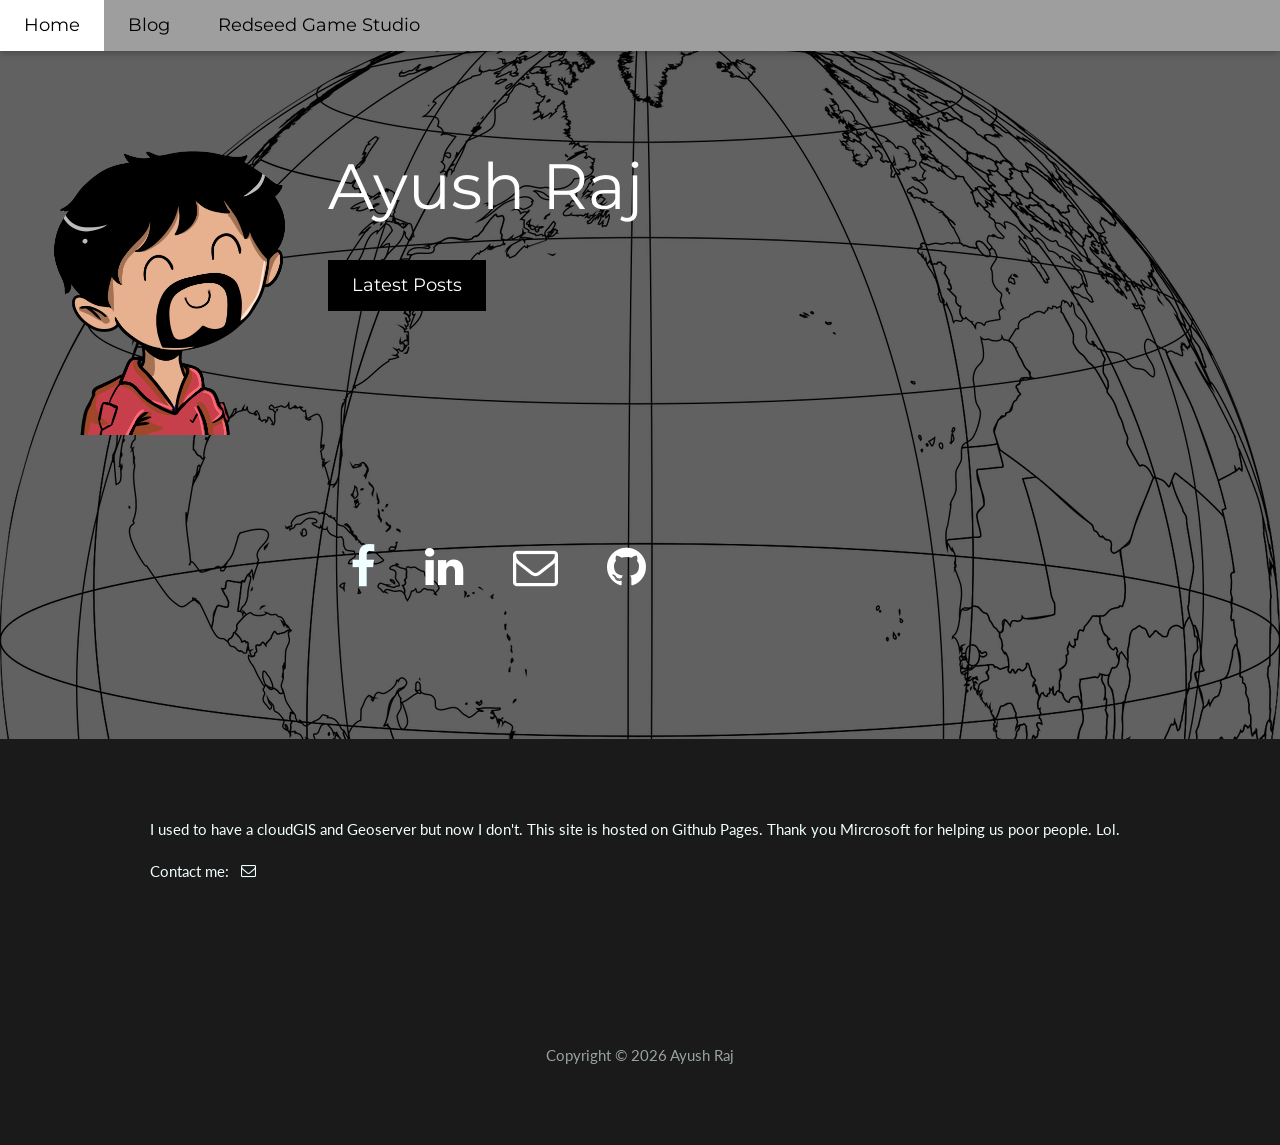
==== index.html @ 02ea7dea "Change text and links" ====
<!DOCTYPE html>
<html lang="en">
<head>
<title>Ayush Raj</title>
<meta charset="UTF-8">
<meta name="viewport" content="width=device-width, initial-scale=1">
<link rel="stylesheet" href="https://www.w3schools.com/w3css/4/w3.css">
<link rel="stylesheet" href="fontawesome.min.css">
<link rel="stylesheet" href="https://fonts.googleapis.com/css?family=Lato">
<link rel="stylesheet" href="https://fonts.googleapis.com/css?family=Montserrat">
<link rel="stylesheet" href="https://cdnjs.cloudflare.com/ajax/libs/font-awesome/4.7.0/css/font-awesome.min.css">
<style>
body,h1,h2,h3,h4,h5,h6 {font-family: "Lato", sans-serif}
.w3-bar,h1,button {font-family: "Montserrat", sans-serif}
.fa-anchor,.fa-coffee {font-size:200px}
</style>
</head>
<body style="background-color: #191A19;">

<script>
  window.onload = function() {
    document.getElementById("year").innerHTML = new Date().getFullYear();
    var slideIndex = 0;
    carousel();
    function carousel() {
      var i;
      var x = document.getElementsByClassName("mySlides");
      for (i = 0; i < x.length; i++) {
        x[i].style.display = "none";
      }
      slideIndex++;
      if (slideIndex > x.length) {slideIndex = 1}
      x[slideIndex-1].style.display = "block";
      setTimeout(carousel, 2000); // Change image every 2 seconds
  }
  }
</script>

<!-- Navbar -->
<div class="w3-top">
  <div class="w3-bar w3-grey w3-card w3-left-align w3-large">
    <a class="w3-bar-item w3-button w3-hide-medium w3-hide-large w3-right w3-padding-large w3-hover-white w3-large w3-dark-grey" href="javascript:void(0);" onclick="myFunction()" title="Toggle Navigation Menu"><i class="fa fa-bars"></i></a>
    <a href="https://ayushraj.cc" class="w3-bar-item w3-button w3-padding-large w3-white">Home</a>
    <a href="blog" class="w3-bar-item w3-button w3-hide-small w3-padding-large w3-hover-white">Blog</a>
    <a href="https://redseed.cc" class="w3-bar-item w3-button w3-hide-small w3-padding-large w3-hover-white">Redseed Game Studio</a>
  </div>

  <!-- Navbar on small screens -->
  <div id="navDemo" class="w3-bar-block w3-dark-grey w3-hide w3-hide-large w3-hide-medium w3-large">
    <a href="blog" class="w3-bar-item w3-button w3-padding-large">Blog</a>
    <a href="https://redseed.cc" class="w3-bar-item w3-button w3-padding-large">Redseed Game Studio</a>
  </div>
</div>

<!-- Header -->
<header class="w3-container w3-dark-grey" style="padding:128px 16px; background-image:url('images/globe.png');background-repeat: no-repeat; background-position: right top;">
    <div class="w3-row">
        <div class="w3-col m4 l3">
            <img src="images/without_tie.png" class="w3-image"/>
        </div>
        <div class="w3-col m8 l9">
            <h1 class="w3-jumbo">Ayush Raj</h1>
            <a href='blog'><button class="w3-button w3-black w3-padding-large w3-large w3-margin-top">Latest Posts</button></a>
            <div class="w3-row" style="margin-top:14em;">
                <a href='https://www.facebook.com/ayushraj1024'><i class="fa fa-facebook" aria-hidden="true" style="color:azure; font-size: 3em; padding:0.5em;"></i></a>
                <!-- <a href='https://youtube.com/c/ayushraj1024'><i class="fa fa-youtube-play" aria-hidden="true" style="color:azure; font-size: 3em; padding:0.5em;"></i></a>
                <a href='https://www.instagram.com/ayushraj1024/'><i class="fa fa-instagram" aria-hidden="true" style="font-size: 3em; padding:0.5em;"></i></a>
                <a href='https://twitter.com/ayushraj1024'><i class="fa fa-twitter" aria-hidden="true" style="font-size: 3em; padding:0.5em;"></i></a> -->
                <a href='https://www.linkedin.com/in/ayushraj1024/'><i class="fa fa-linkedin" aria-hidden="true" style="font-size: 3em; padding:0.5em;"></i></a>
                <a href='mailto://ayushraj1024@gmail.com'><i class="fa fa-envelope-o" aria-hidden="true" style="font-size: 3em; padding:0.5em;"></i></a>
                <a href='https://github.com/ayushraj1024'><i class="fa fa-github" aria-hidden="true" style="font-size: 3em; padding:0.5em;"></i></a>
                <!-- <a href='https://www.deviantart.com/ayushraj1024'><i class="fa fa-deviantart" aria-hidden="true" style="font-size: 3em; padding:0.5em;"></i></a> -->
            </div>
        </div>
    </div>
</header>

<!-- First Grid -->
<div class="w3-row-padding w3-padding-64 w3-container">
  <div class="w3-content">
      <p style="color:azure;">I used to have a cloudGIS and Geoserver but now I don't. This site is hosted on Github Pages. Thank you Mircrosoft for helping us poor people. Lol.</p>
      <p style="color:azure;">Contact me: <a href='mailto://ayushraj1024@gmail.com'><i class="fa fa-envelope-o" aria-hidden="true" style="font-size: 1em; padding:0.5em;"></i></a> </p>
  </div>
</div>

<!-- Second Grid -->
<!--<div class="w3-row-padding w3-light-grey w3-padding-64 w3-container">
  <div class="w3-content">
    <div class="w3-third w3-center">
      <i class="fa fa-coffee w3-padding-64 w3-text-red w3-margin-right"></i>
    </div>

    <div class="w3-twothird">
      <h1>Lorem Ipsum</h1>
      <h5 class="w3-padding-32">Lorem ipsum dolor sit amet, consectetur adipiscing elit, sed do eiusmod tempor incididunt ut labore et dolore magna aliqua. Ut enim ad minim veniam, quis nostrud exercitation ullamco laboris nisi ut aliquip ex ea commodo consequat.</h5>

      <p class="w3-text-grey">Lorem ipsum dolor sit amet, consectetur adipiscing elit, sed do eiusmod tempor incididunt ut labore et dolore magna aliqua. Ut enim ad minim veniam, quis nostrud exercitation ullamco laboris nisi ut aliquip ex ea commodo consequat. Excepteur sint
        occaecat cupidatat non proident, sunt in culpa qui officia deserunt mollit anim id est laborum consectetur adipiscing elit, sed do eiusmod tempor incididunt ut labore et dolore magna aliqua. Ut enim ad minim veniam, quis nostrud exercitation ullamco
        laboris nisi ut aliquip ex ea commodo consequat.</p>
    </div>
  </div>
</div>

<div class="w3-container w3-black w3-center w3-opacity w3-padding-64">
    <h1 class="w3-margin w3-xlarge">Quote of the day: live life</h1>
</div>-->

<!-- Footer -->
<footer class="w3-container w3-padding-64 w3-center w3-opacity">  
  <!--<div class="w3-xlarge w3-padding-32">
    <i class="fa fa-facebook-official w3-hover-opacity"></i>
    <i class="fa fa-instagram w3-hover-opacity"></i>
    <i class="fa fa-snapchat w3-hover-opacity"></i>
    <i class="fa fa-pinterest-p w3-hover-opacity"></i>
    <i class="fa fa-twitter w3-hover-opacity"></i>
    <i class="fa fa-linkedin w3-hover-opacity"></i>
 </div>-->
 <p style="color:azure">Copyright © <span id="year"></span> Ayush Raj</p>
</footer>

<script>
// Used to toggle the menu on small screens when clicking on the menu button
function myFunction() {
  var x = document.getElementById("navDemo");
  if (x.className.indexOf("w3-show") == -1) {
    x.className += " w3-show";
  } else { 
    x.className = x.className.replace(" w3-show", "");
  }
}
</script>

</body>
</html>
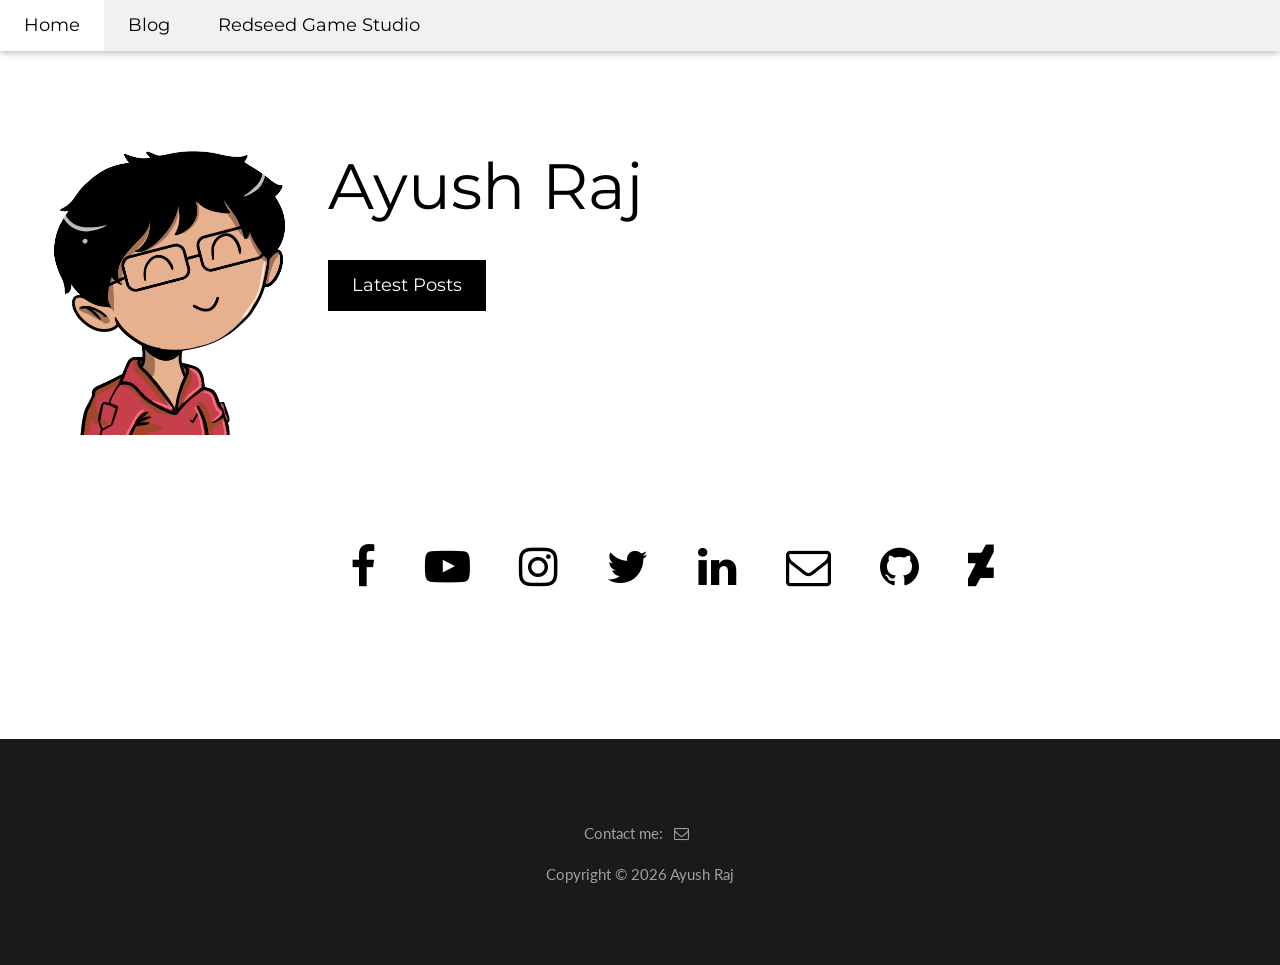
==== commit a14a9617: "Change page colors" ====
--- a/index.html
+++ b/index.html
@@ -38,50 +38,50 @@
 
 <!-- Navbar -->
 <div class="w3-top">
-  <div class="w3-bar w3-grey w3-card w3-left-align w3-large">
-    <a class="w3-bar-item w3-button w3-hide-medium w3-hide-large w3-right w3-padding-large w3-hover-white w3-large w3-dark-grey" href="javascript:void(0);" onclick="myFunction()" title="Toggle Navigation Menu"><i class="fa fa-bars"></i></a>
+  <div class="w3-bar w3-light-grey w3-card w3-left-align w3-large">
+    <a class="w3-bar-item w3-button w3-hide-medium w3-hide-large w3-right w3-padding-large w3-hover-white w3-large w3-light-grey" href="javascript:void(0);" onclick="myFunction()" title="Toggle Navigation Menu"><i class="fa fa-bars"></i></a>
     <a href="https://ayushraj.cc" class="w3-bar-item w3-button w3-padding-large w3-white">Home</a>
-    <a href="blog" class="w3-bar-item w3-button w3-hide-small w3-padding-large w3-hover-white">Blog</a>
+    <a href="https://medium.com/@ayushraj1024" class="w3-bar-item w3-button w3-hide-small w3-padding-large w3-hover-white">Blog</a>
     <a href="https://redseed.cc" class="w3-bar-item w3-button w3-hide-small w3-padding-large w3-hover-white">Redseed Game Studio</a>
   </div>
 
   <!-- Navbar on small screens -->
-  <div id="navDemo" class="w3-bar-block w3-dark-grey w3-hide w3-hide-large w3-hide-medium w3-large">
-    <a href="blog" class="w3-bar-item w3-button w3-padding-large">Blog</a>
+  <div id="navDemo" class="w3-bar-block w3-light-grey w3-hide w3-hide-large w3-hide-medium w3-large">
+    <a href="https://medium.com/@ayushraj1024" class="w3-bar-item w3-button w3-padding-large">Blog</a>
     <a href="https://redseed.cc" class="w3-bar-item w3-button w3-padding-large">Redseed Game Studio</a>
   </div>
 </div>
 
 <!-- Header -->
-<header class="w3-container w3-dark-grey" style="padding:128px 16px; background-image:url('images/globe.png');background-repeat: no-repeat; background-position: right top;">
+<header class="w3-container w3-white" style="padding:128px 16px;">
     <div class="w3-row">
         <div class="w3-col m4 l3">
             <img src="images/without_tie.png" class="w3-image"/>
         </div>
         <div class="w3-col m8 l9">
             <h1 class="w3-jumbo">Ayush Raj</h1>
-            <a href='blog'><button class="w3-button w3-black w3-padding-large w3-large w3-margin-top">Latest Posts</button></a>
+            <a href='https://medium.com/@ayushraj1024'><button class="w3-button w3-black w3-padding-large w3-large w3-margin-top">Latest Posts</button></a>
             <div class="w3-row" style="margin-top:14em;">
-                <a href='https://www.facebook.com/ayushraj1024'><i class="fa fa-facebook" aria-hidden="true" style="color:azure; font-size: 3em; padding:0.5em;"></i></a>
-                <!-- <a href='https://youtube.com/c/ayushraj1024'><i class="fa fa-youtube-play" aria-hidden="true" style="color:azure; font-size: 3em; padding:0.5em;"></i></a>
+                <a href='https://www.facebook.com/ayushraj1024'><i class="fa fa-facebook" aria-hidden="true" style="font-size: 3em; padding:0.5em;"></i></a>
+                <a href='https://youtube.com/c/ayushraj1024'><i class="fa fa-youtube-play" aria-hidden="true" style="font-size: 3em; padding:0.5em;"></i></a>
                 <a href='https://www.instagram.com/ayushraj1024/'><i class="fa fa-instagram" aria-hidden="true" style="font-size: 3em; padding:0.5em;"></i></a>
-                <a href='https://twitter.com/ayushraj1024'><i class="fa fa-twitter" aria-hidden="true" style="font-size: 3em; padding:0.5em;"></i></a> -->
+                <a href='https://twitter.com/ayushraj1024'><i class="fa fa-twitter" aria-hidden="true" style="font-size: 3em; padding:0.5em;"></i></a>
                 <a href='https://www.linkedin.com/in/ayushraj1024/'><i class="fa fa-linkedin" aria-hidden="true" style="font-size: 3em; padding:0.5em;"></i></a>
                 <a href='mailto://ayushraj1024@gmail.com'><i class="fa fa-envelope-o" aria-hidden="true" style="font-size: 3em; padding:0.5em;"></i></a>
                 <a href='https://github.com/ayushraj1024'><i class="fa fa-github" aria-hidden="true" style="font-size: 3em; padding:0.5em;"></i></a>
-                <!-- <a href='https://www.deviantart.com/ayushraj1024'><i class="fa fa-deviantart" aria-hidden="true" style="font-size: 3em; padding:0.5em;"></i></a> -->
+                <a href='https://www.deviantart.com/ayushraj1024'><i class="fa fa-deviantart" aria-hidden="true" style="font-size: 3em; padding:0.5em;"></i></a>
             </div>
         </div>
     </div>
 </header>
 
 <!-- First Grid -->
-<div class="w3-row-padding w3-padding-64 w3-container">
+<!-- <div class="w3-row-padding w3-padding-64 w3-container">
   <div class="w3-content">
       <p style="color:azure;">I used to have a cloudGIS and Geoserver but now I don't. This site is hosted on Github Pages. Thank you Mircrosoft for helping us poor people. Lol.</p>
       <p style="color:azure;">Contact me: <a href='mailto://ayushraj1024@gmail.com'><i class="fa fa-envelope-o" aria-hidden="true" style="font-size: 1em; padding:0.5em;"></i></a> </p>
   </div>
-</div>
+</div> -->
 
 <!-- Second Grid -->
 <!--<div class="w3-row-padding w3-light-grey w3-padding-64 w3-container">
@@ -115,6 +115,7 @@
     <i class="fa fa-twitter w3-hover-opacity"></i>
     <i class="fa fa-linkedin w3-hover-opacity"></i>
  </div>-->
+ <p style="color:azure;">Contact me: <a href='mailto://ayushraj1024@gmail.com'><i class="fa fa-envelope-o" aria-hidden="true" style="font-size: 1em; padding:0.5em;"></i></a> </p>
  <p style="color:azure">Copyright © <span id="year"></span> Ayush Raj</p>
 </footer>
 
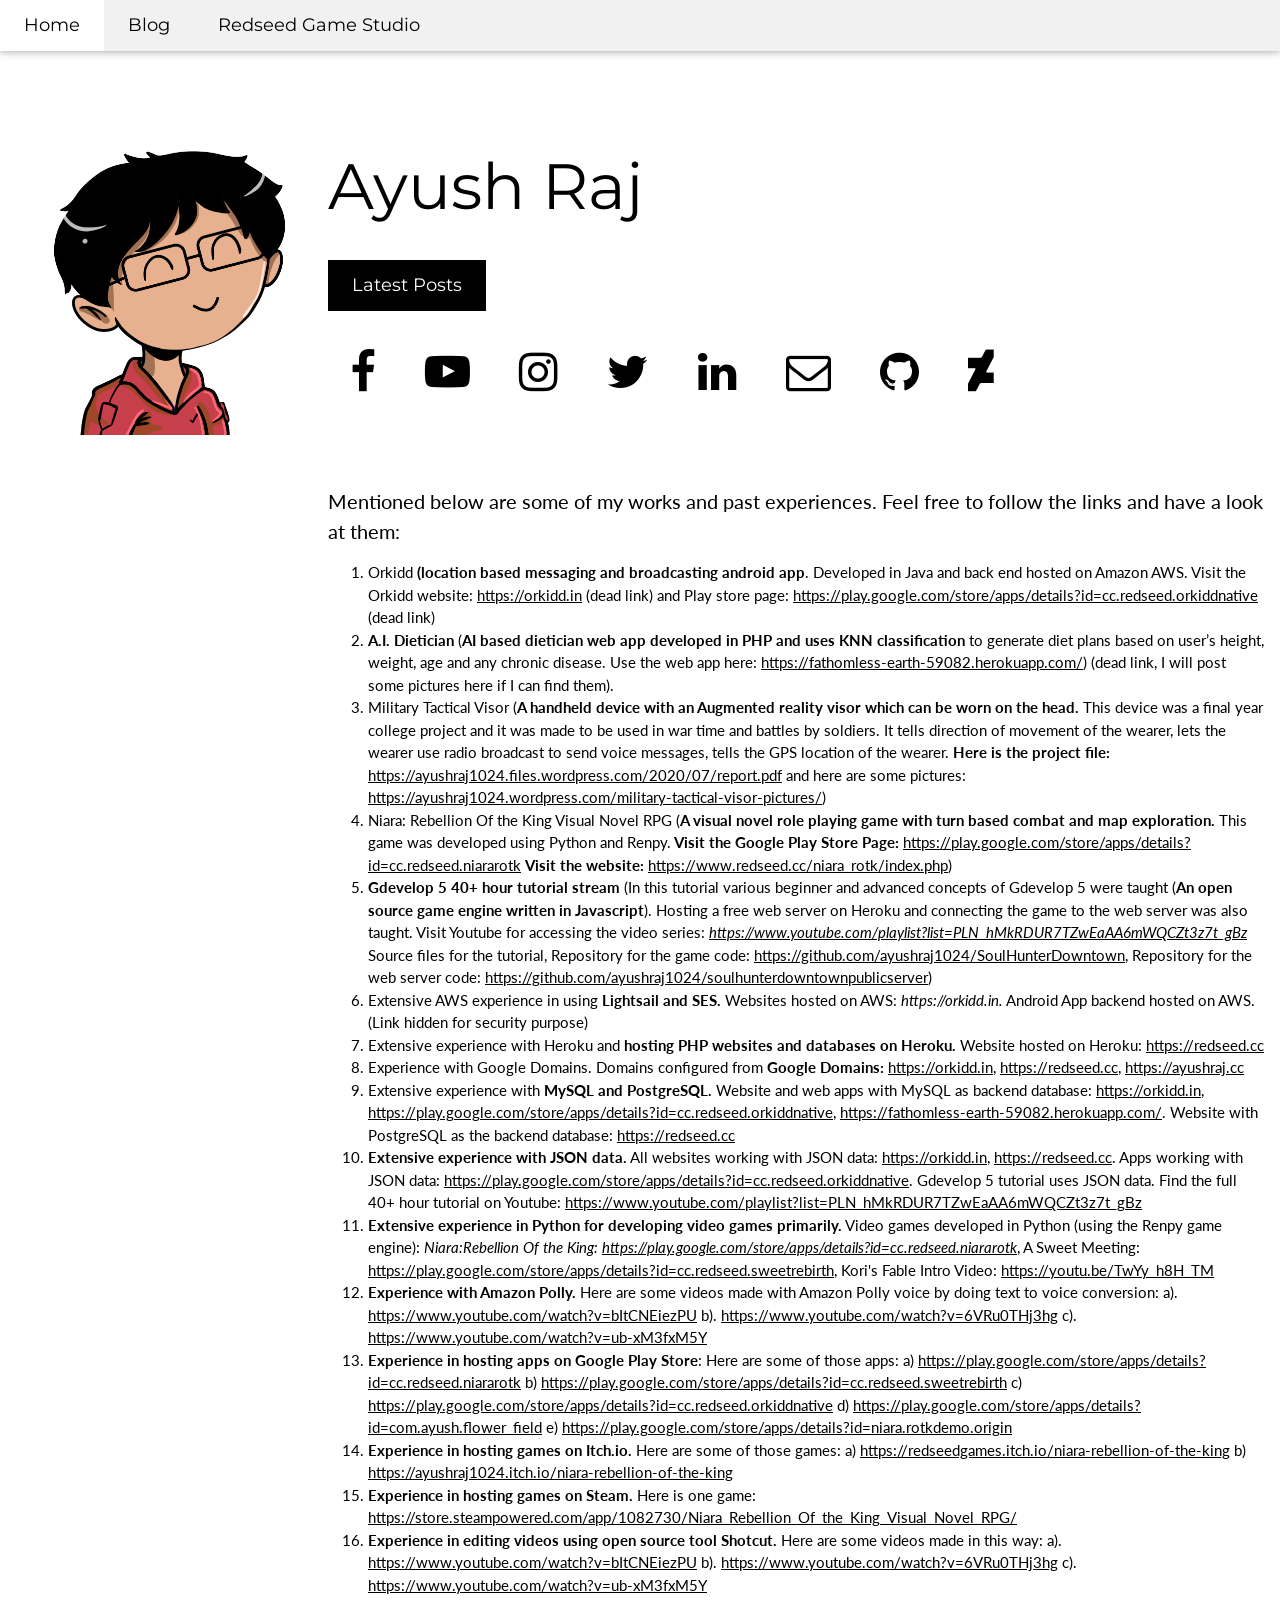
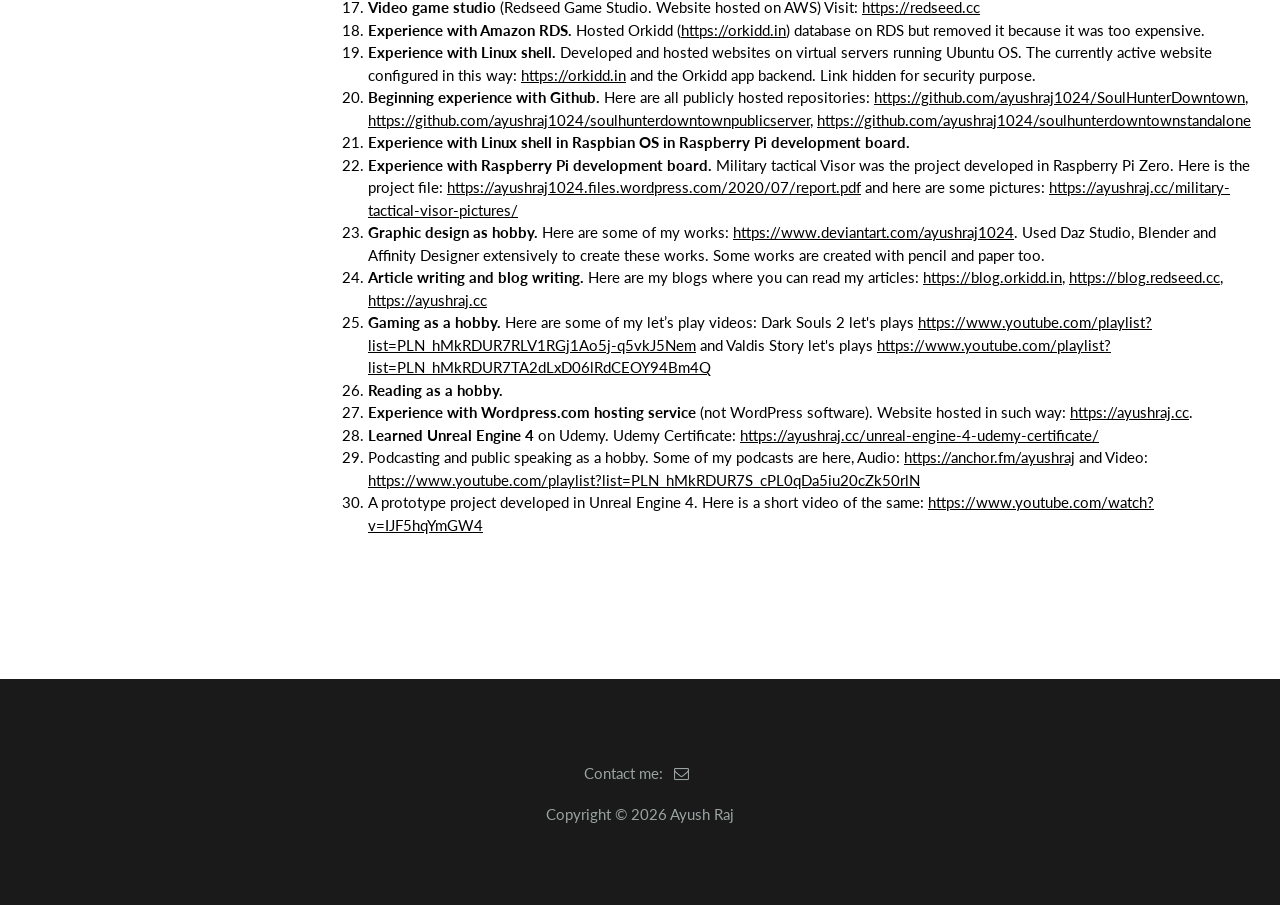
==== commit 45dcbd37: "Add portfolio" ====
--- a/index.html
+++ b/index.html
@@ -41,13 +41,13 @@
   <div class="w3-bar w3-light-grey w3-card w3-left-align w3-large">
     <a class="w3-bar-item w3-button w3-hide-medium w3-hide-large w3-right w3-padding-large w3-hover-white w3-large w3-light-grey" href="javascript:void(0);" onclick="myFunction()" title="Toggle Navigation Menu"><i class="fa fa-bars"></i></a>
     <a href="https://ayushraj.cc" class="w3-bar-item w3-button w3-padding-large w3-white">Home</a>
-    <a href="https://medium.com/@ayushraj1024" class="w3-bar-item w3-button w3-hide-small w3-padding-large w3-hover-white">Blog</a>
+    <a href="https://ayushraj1024.wordpress.com" class="w3-bar-item w3-button w3-hide-small w3-padding-large w3-hover-white">Blog</a>
     <a href="https://redseed.cc" class="w3-bar-item w3-button w3-hide-small w3-padding-large w3-hover-white">Redseed Game Studio</a>
   </div>
 
   <!-- Navbar on small screens -->
   <div id="navDemo" class="w3-bar-block w3-light-grey w3-hide w3-hide-large w3-hide-medium w3-large">
-    <a href="https://medium.com/@ayushraj1024" class="w3-bar-item w3-button w3-padding-large">Blog</a>
+    <a href="https://ayushraj1024.wordpress.com" class="w3-bar-item w3-button w3-padding-large">Blog</a>
     <a href="https://redseed.cc" class="w3-bar-item w3-button w3-padding-large">Redseed Game Studio</a>
   </div>
 </div>
@@ -60,8 +60,8 @@
         </div>
         <div class="w3-col m8 l9">
             <h1 class="w3-jumbo">Ayush Raj</h1>
-            <a href='https://medium.com/@ayushraj1024'><button class="w3-button w3-black w3-padding-large w3-large w3-margin-top">Latest Posts</button></a>
-            <div class="w3-row" style="margin-top:14em;">
+            <a href='https://ayushraj1024.wordpress.com'><button class="w3-button w3-black w3-padding-large w3-large w3-margin-top">Latest Posts</button></a>
+            <div class="w3-row" style="margin-top:1em;">
                 <a href='https://www.facebook.com/ayushraj1024'><i class="fa fa-facebook" aria-hidden="true" style="font-size: 3em; padding:0.5em;"></i></a>
                 <a href='https://youtube.com/c/ayushraj1024'><i class="fa fa-youtube-play" aria-hidden="true" style="font-size: 3em; padding:0.5em;"></i></a>
                 <a href='https://www.instagram.com/ayushraj1024/'><i class="fa fa-instagram" aria-hidden="true" style="font-size: 3em; padding:0.5em;"></i></a>
@@ -72,6 +72,43 @@
                 <a href='https://www.deviantart.com/ayushraj1024'><i class="fa fa-deviantart" aria-hidden="true" style="font-size: 3em; padding:0.5em;"></i></a>
             </div>
         </div>
+        <div class="w3-col m8 l9" style="margin-top:4em;">
+          <h4>Mentioned below are some of my works and past experiences. Feel free to follow the links and have a look at them:</h4>
+          <div style="margin-top:1em;">
+              <ol>
+                <li>Orkidd <strong>(location based messaging and broadcasting android app</strong>. Developed in Java and back end hosted on Amazon AWS. Visit the Orkidd website: <a href="https://orkidd.in">https://orkidd.in</a> (dead link) and Play store page: <a href="https://play.google.com/store/apps/details?id=cc.redseed.orkiddnative">https://play.google.com/store/apps/details?id=cc.redseed.orkiddnative</a> (dead link)</li>
+                <li><strong>A.I. Dietician</strong> (<strong>AI based dietician web app developed in PHP and uses KNN classification</strong> to generate diet plans based on user’s height, weight, age and any chronic disease. Use the web app here: <a href="https://fathomless-earth-59082.herokuapp.com/">https://fathomless-earth-59082.herokuapp.com/</a>) (dead link, I will post some pictures here if I can find them).</li>
+                <li>Military Tactical Visor (<strong>A handheld device with an Augmented reality visor which can be worn on the head.</strong> This device was a final year college project and it was made to be used in war time and battles by soldiers. It tells direction of movement of the wearer, lets the wearer use radio broadcast to send voice messages, tells the GPS location of the wearer. <strong>Here is the project file: </strong><a href="https://ayushraj1024.files.wordpress.com/2020/07/report.pdf">https://ayushraj1024.files.wordpress.com/2020/07/report.pdf</a> and here are some pictures: <a href="https://ayushraj1024.wordpress.com/military-tactical-visor-pictures/">https://ayushraj1024.wordpress.com/military-tactical-visor-pictures/</a>)</li>
+                <li>Niara: Rebellion Of the King Visual Novel RPG (<strong>A visual novel role playing game with turn based combat and map exploration.</strong> This game was developed using Python and Renpy.<strong> Visit the Google Play Store Page: </strong><a href="https://play.google.com/store/apps/details?id=cc.redseed.niararotk">https://play.google.com/store/apps/details?id=cc.redseed.niararotk</a> <strong>Visit the website: </strong><a href="https://www.redseed.cc/niara_rotk/index.php">https://www.redseed.cc/niara_rotk/index.php</a>)</li>
+                <li><strong>Gdevelop 5 40+ hour tutorial stream</strong> (In this tutorial various beginner and advanced concepts of Gdevelop 5 were taught (<strong>An open source game engine written in Javascript</strong>). Hosting a free web server on Heroku and connecting the game to the web server was also taught. Visit Youtube for accessing the video series:<em> <a href="https://www.youtube.com/playlist?list=PLN_hMkRDUR7TZwEaAA6mWQCZt3z7t_gBz">https://www.youtube.com/playlist?list=PLN_hMkRDUR7TZwEaAA6mWQCZt3z7t_gBz</a></em> Source files for the tutorial, Repository for the game code: <a href="https://github.com/ayushraj1024/SoulHunterDowntown">https://github.com/ayushraj1024/SoulHunterDowntown</a>, Repository for the web server code: <a href="https://github.com/ayushraj1024/soulhunterdowntownpublicserver">https://github.com/ayushraj1024/soulhunterdowntownpublicserver</a>)</li>
+                <li>Extensive AWS experience in using<strong> Lightsail and SES. </strong>Websites hosted on AWS: <em>https://orkidd.in.</em> Android App backend hosted on AWS. (Link hidden for security purpose)</li>
+                <li>Extensive experience with Heroku and <strong>hosting PHP websites and databases on Heroku.</strong> Website hosted on Heroku: <a href="https://redseed.cc">https://redseed.cc</a></li>
+                <li>Experience with Google Domains. Domains configured from <strong>Google Domains:</strong> <a href="https://orkidd.in">https://orkidd.in</a>, <a href="https://redseed.cc">https://redseed.cc</a>, <a href="https://ayushraj.cc">https://ayushraj.cc</a></li>
+                <li>Extensive experience with <strong>MySQL and PostgreSQL.</strong> Website and web apps with MySQL as backend database: <a href="https://orkidd.in">https://orkidd.in</a>, <a href="https://play.google.com/store/apps/details?id=cc.redseed.orkiddnative">https://play.google.com/store/apps/details?id=cc.redseed.orkiddnative</a>, <a href="https://fathomless-earth-59082.herokuapp.com/">https://fathomless-earth-59082.herokuapp.com/</a>. Website with PostgreSQL as the backend database: <a href="https://redseed.cc">https://redseed.cc</a></li>
+                <li><strong>Extensive experience with JSON data.</strong> All websites working with JSON data: <a href="https://orkidd.in">https://orkidd.in</a>, <a href="https://redseed.cc">https://redseed.cc</a>. Apps working with JSON data: <a href="https://play.google.com/store/apps/details?id=cc.redseed.orkiddnative">https://play.google.com/store/apps/details?id=cc.redseed.orkiddnative</a>. Gdevelop 5 tutorial uses JSON data. Find the full 40+ hour tutorial on Youtube: <a href="https://www.youtube.com/playlist?list=PLN_hMkRDUR7TZwEaAA6mWQCZt3z7t_gBz">https://www.youtube.com/playlist?list=PLN_hMkRDUR7TZwEaAA6mWQCZt3z7t_gBz</a></li>
+                <li><strong>Extensive experience in Python for developing video games primarily.</strong> Video games developed in Python (using the Renpy game engine): <em>Niara:Rebellion Of the King: <a href="https://play.google.com/store/apps/details?id=cc.redseed.niararotk">https://play.google.com/store/apps/details?id=cc.redseed.niararotk</a></em>, A Sweet Meeting: <a href="https://play.google.com/store/apps/details?id=cc.redseed.sweetrebirth">https://play.google.com/store/apps/details?id=cc.redseed.sweetrebirth</a>, Kori's Fable Intro Video: <a href="https://youtu.be/TwYy_h8H_TM">https://youtu.be/TwYy_h8H_TM</a></li>
+                <li><strong>Experience with Amazon Polly.</strong> Here are some videos made with Amazon Polly voice by doing text to voice conversion: a). <a href="https://www.youtube.com/watch?v=bItCNEiezPU">https://www.youtube.com/watch?v=bItCNEiezPU</a> b). <a href="https://www.youtube.com/watch?v=6VRu0THj3hg">https://www.youtube.com/watch?v=6VRu0THj3hg</a> c). <a href="https://www.youtube.com/watch?v=ub-xM3fxM5Y">https://www.youtube.com/watch?v=ub-xM3fxM5Y</a></li>
+                <li><strong>Experience in hosting apps on Google Play Store</strong>: Here are some of those apps: a) <a href="https://play.google.com/store/apps/details?id=cc.redseed.niararotk">https://play.google.com/store/apps/details?id=cc.redseed.niararotk</a> b) <a href="https://play.google.com/store/apps/details?id=cc.redseed.sweetrebirth">https://play.google.com/store/apps/details?id=cc.redseed.sweetrebirth</a> c) <a href="https://play.google.com/store/apps/details?id=cc.redseed.orkiddnative">https://play.google.com/store/apps/details?id=cc.redseed.orkiddnative</a> d) <a href="https://play.google.com/store/apps/details?id=com.ayush.flower_field">https://play.google.com/store/apps/details?id=com.ayush.flower_field</a> e) <a href="https://play.google.com/store/apps/details?id=niara.rotkdemo.origin">https://play.google.com/store/apps/details?id=niara.rotkdemo.origin</a></li>
+                <li><strong>Experience in hosting games on Itch.io.</strong> Here are some of those games: a) <a href="https://redseedgames.itch.io/niara-rebellion-of-the-king">https://redseedgames.itch.io/niara-rebellion-of-the-king</a> b) <a href="https://ayushraj1024.itch.io/niara-rebellion-of-the-king">https://ayushraj1024.itch.io/niara-rebellion-of-the-king</a></li>
+                <li><strong>Experience in hosting games on Steam.</strong> Here is one game: <a href="https://store.steampowered.com/app/1082730/Niara_Rebellion_Of_the_King_Visual_Novel_RPG/">https://store.steampowered.com/app/1082730/Niara_Rebellion_Of_the_King_Visual_Novel_RPG/</a></li>
+                <li><strong>Experience in editing videos using open source tool Shotcut. </strong>Here are some videos made in this way: a). <a href="https://www.youtube.com/watch?v=bItCNEiezPU">https://www.youtube.com/watch?v=bItCNEiezPU</a> b). <a href="https://www.youtube.com/watch?v=6VRu0THj3hg">https://www.youtube.com/watch?v=6VRu0THj3hg</a> c). <a href="https://www.youtube.com/watch?v=ub-xM3fxM5Y">https://www.youtube.com/watch?v=ub-xM3fxM5Y</a></li>
+                <li><strong>Video game studio</strong> (Redseed Game Studio. Website hosted on AWS) Visit: <a href="https://redseed.cc">https://redseed.cc</a></li>
+                <li><strong>Experience with Amazon RDS.</strong> Hosted Orkidd (<a href="https://orkidd.in">https://orkidd.in</a>) database on RDS but removed it because it was too expensive.</li>
+                <li><strong>Experience with Linux shell.</strong> Developed and hosted websites on virtual servers running Ubuntu OS. The currently active website configured in this way: <a href="https://orkidd.in">https://orkidd.in</a> and the Orkidd app backend. Link hidden for security purpose.</li>
+                <li><strong>Beginning experience with Github.</strong> Here are all publicly hosted repositories: <a href="https://github.com/ayushraj1024/SoulHunterDowntown">https://github.com/ayushraj1024/SoulHunterDowntown</a>, <a href="https://github.com/ayushraj1024/soulhunterdowntownpublicserver">https://github.com/ayushraj1024/soulhunterdowntownpublicserver</a>, <a href="https://github.com/ayushraj1024/soulhunterdowntownstandalone">https://github.com/ayushraj1024/soulhunterdowntownstandalone</a></li>
+                <li><strong>Experience with Linux shell in Raspbian OS in Raspberry Pi development board.</strong></li>
+                <li><strong>Experience with Raspberry Pi development board.</strong> Military tactical Visor was the project developed in Raspberry Pi Zero. Here is the project file: <a href="https://ayushraj1024.files.wordpress.com/2020/07/report.pdf">https://ayushraj1024.files.wordpress.com/2020/07/report.pdf</a> and here are some pictures: <a href="https://ayushraj.cc/military-tactical-visor-pictures/">https://ayushraj.cc/military-tactical-visor-pictures/</a></li>
+                <li><strong>Graphic design as hobby.</strong> Here are some of my works: <a href="https://www.deviantart.com/ayushraj1024">https://www.deviantart.com/ayushraj1024</a>. Used Daz Studio, Blender and Affinity Designer extensively to create these works. Some works are created with pencil and paper too.</li>
+                <li><strong>Article writing and blog writing.</strong> Here are my blogs where you can read my articles: <a href="https://blog.orkidd.in">https://blog.orkidd.in</a>, <a href="https://blog.redseed.cc">https://blog.redseed.cc</a>, <a href="https://ayushraj.cc">https://ayushraj.cc</a></li>
+                <li><strong>Gaming as a hobby.</strong> Here are some of my let’s play videos: Dark Souls 2 let's plays <a href="https://www.youtube.com/playlist?list=PLN_hMkRDUR7RLV1RGj1Ao5j-q5vkJ5Nem">https://www.youtube.com/playlist?list=PLN_hMkRDUR7RLV1RGj1Ao5j-q5vkJ5Nem</a> and Valdis Story let's plays <a href="https://www.youtube.com/playlist?list=PLN_hMkRDUR7TA2dLxD06lRdCEOY94Bm4Q">https://www.youtube.com/playlist?list=PLN_hMkRDUR7TA2dLxD06lRdCEOY94Bm4Q</a></li>
+                <li><strong>Reading as a hobby.</strong></li>
+                <li><strong>Experience with Wordpress.com hosting service</strong> (not WordPress software). Website hosted in such way: <a href="https://ayushraj.cc">https://ayushraj.cc</a>.</li>
+                <li><strong>Learned Unreal Engine 4</strong> on Udemy. Udemy Certificate: <a href="https://ayushraj.cc/unreal-engine-4-udemy-certificate/">https://ayushraj.cc/unreal-engine-4-udemy-certificate/</a></li>
+                <li>Podcasting and public speaking as a hobby. Some of my podcasts are here, Audio: <a href="https://anchor.fm/ayushraj">https://anchor.fm/ayushraj</a> and Video: <a href="https://www.youtube.com/playlist?list=PLN_hMkRDUR7S_cPL0qDa5iu20cZk50rlN">https://www.youtube.com/playlist?list=PLN_hMkRDUR7S_cPL0qDa5iu20cZk50rlN</a></li>
+                <li>A prototype project developed in Unreal Engine 4. Here is a short video of the same: <a href="https://www.youtube.com/watch?v=IJF5hqYmGW4">https://www.youtube.com/watch?v=IJF5hqYmGW4</a></li>
+              </ol>
+          </div>
+      </div>
     </div>
 </header>
 
@@ -107,14 +144,6 @@
 
 <!-- Footer -->
 <footer class="w3-container w3-padding-64 w3-center w3-opacity">  
-  <!--<div class="w3-xlarge w3-padding-32">
-    <i class="fa fa-facebook-official w3-hover-opacity"></i>
-    <i class="fa fa-instagram w3-hover-opacity"></i>
-    <i class="fa fa-snapchat w3-hover-opacity"></i>
-    <i class="fa fa-pinterest-p w3-hover-opacity"></i>
-    <i class="fa fa-twitter w3-hover-opacity"></i>
-    <i class="fa fa-linkedin w3-hover-opacity"></i>
- </div>-->
  <p style="color:azure;">Contact me: <a href='mailto://ayushraj1024@gmail.com'><i class="fa fa-envelope-o" aria-hidden="true" style="font-size: 1em; padding:0.5em;"></i></a> </p>
  <p style="color:azure">Copyright © <span id="year"></span> Ayush Raj</p>
 </footer>
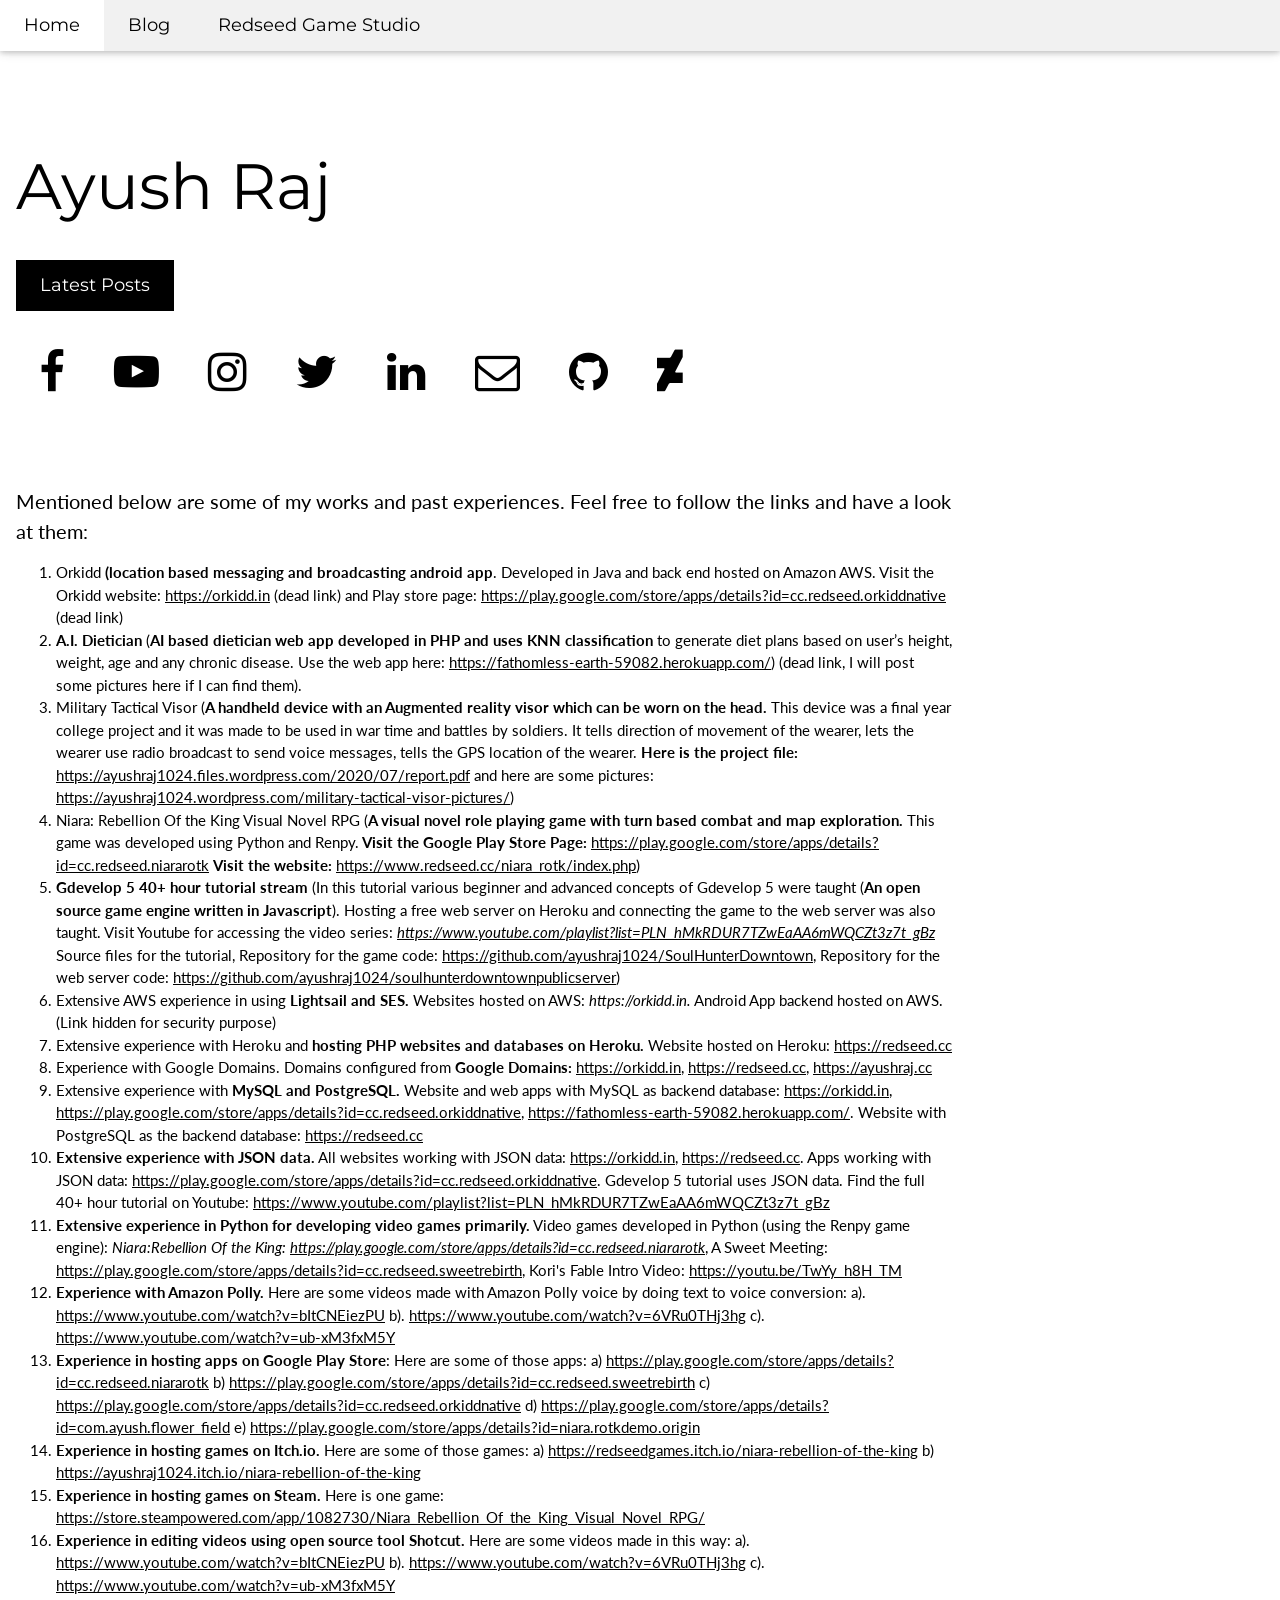
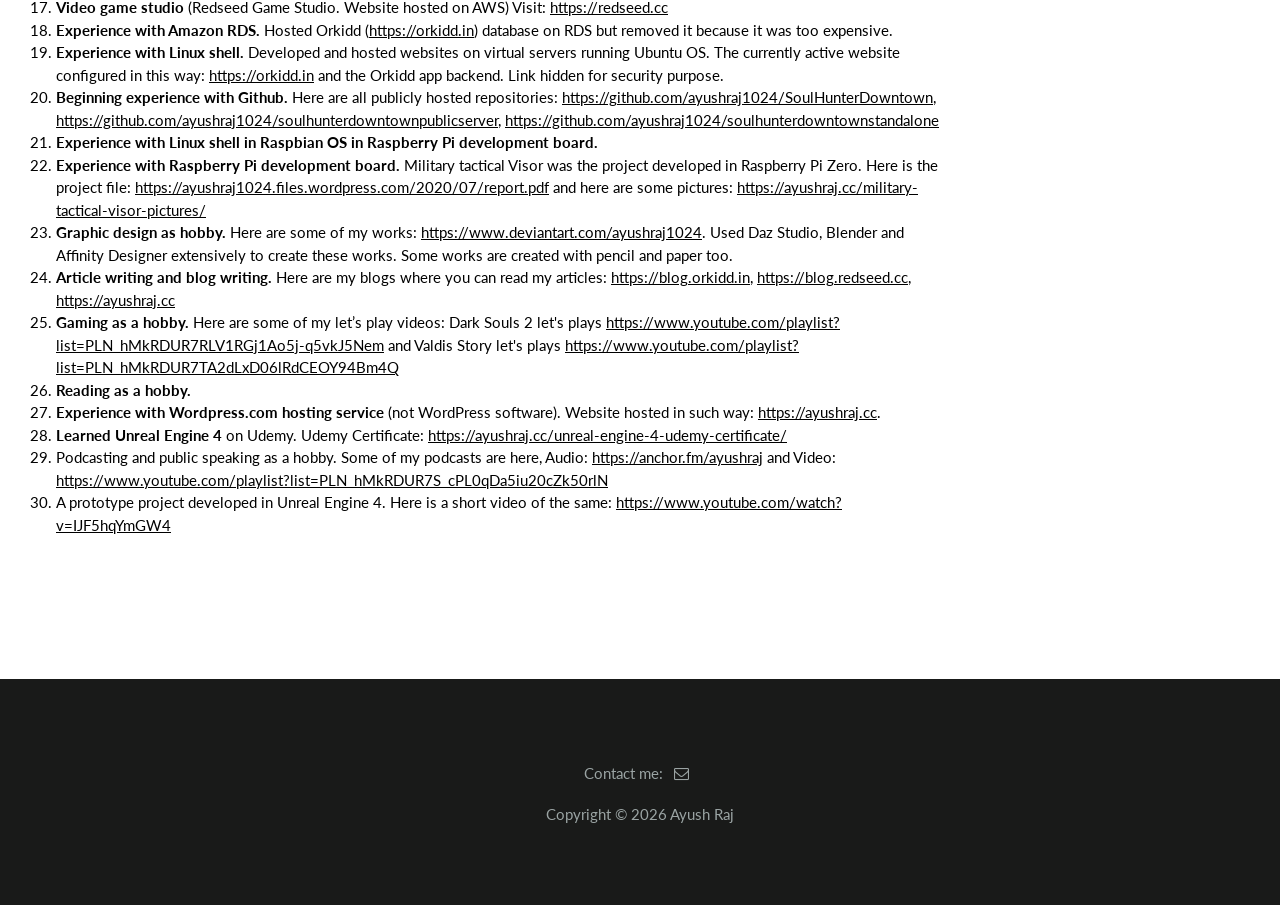
==== commit 8c925c8c: "Remove profile picture" ====
--- a/index.html
+++ b/index.html
@@ -56,7 +56,7 @@
 <header class="w3-container w3-white" style="padding:128px 16px;">
     <div class="w3-row">
         <div class="w3-col m4 l3">
-            <img src="images/without_tie.png" class="w3-image"/>
+            <!-- <img src="images/without_tie.png" class="w3-image"/> -->
         </div>
         <div class="w3-col m8 l9">
             <h1 class="w3-jumbo">Ayush Raj</h1>
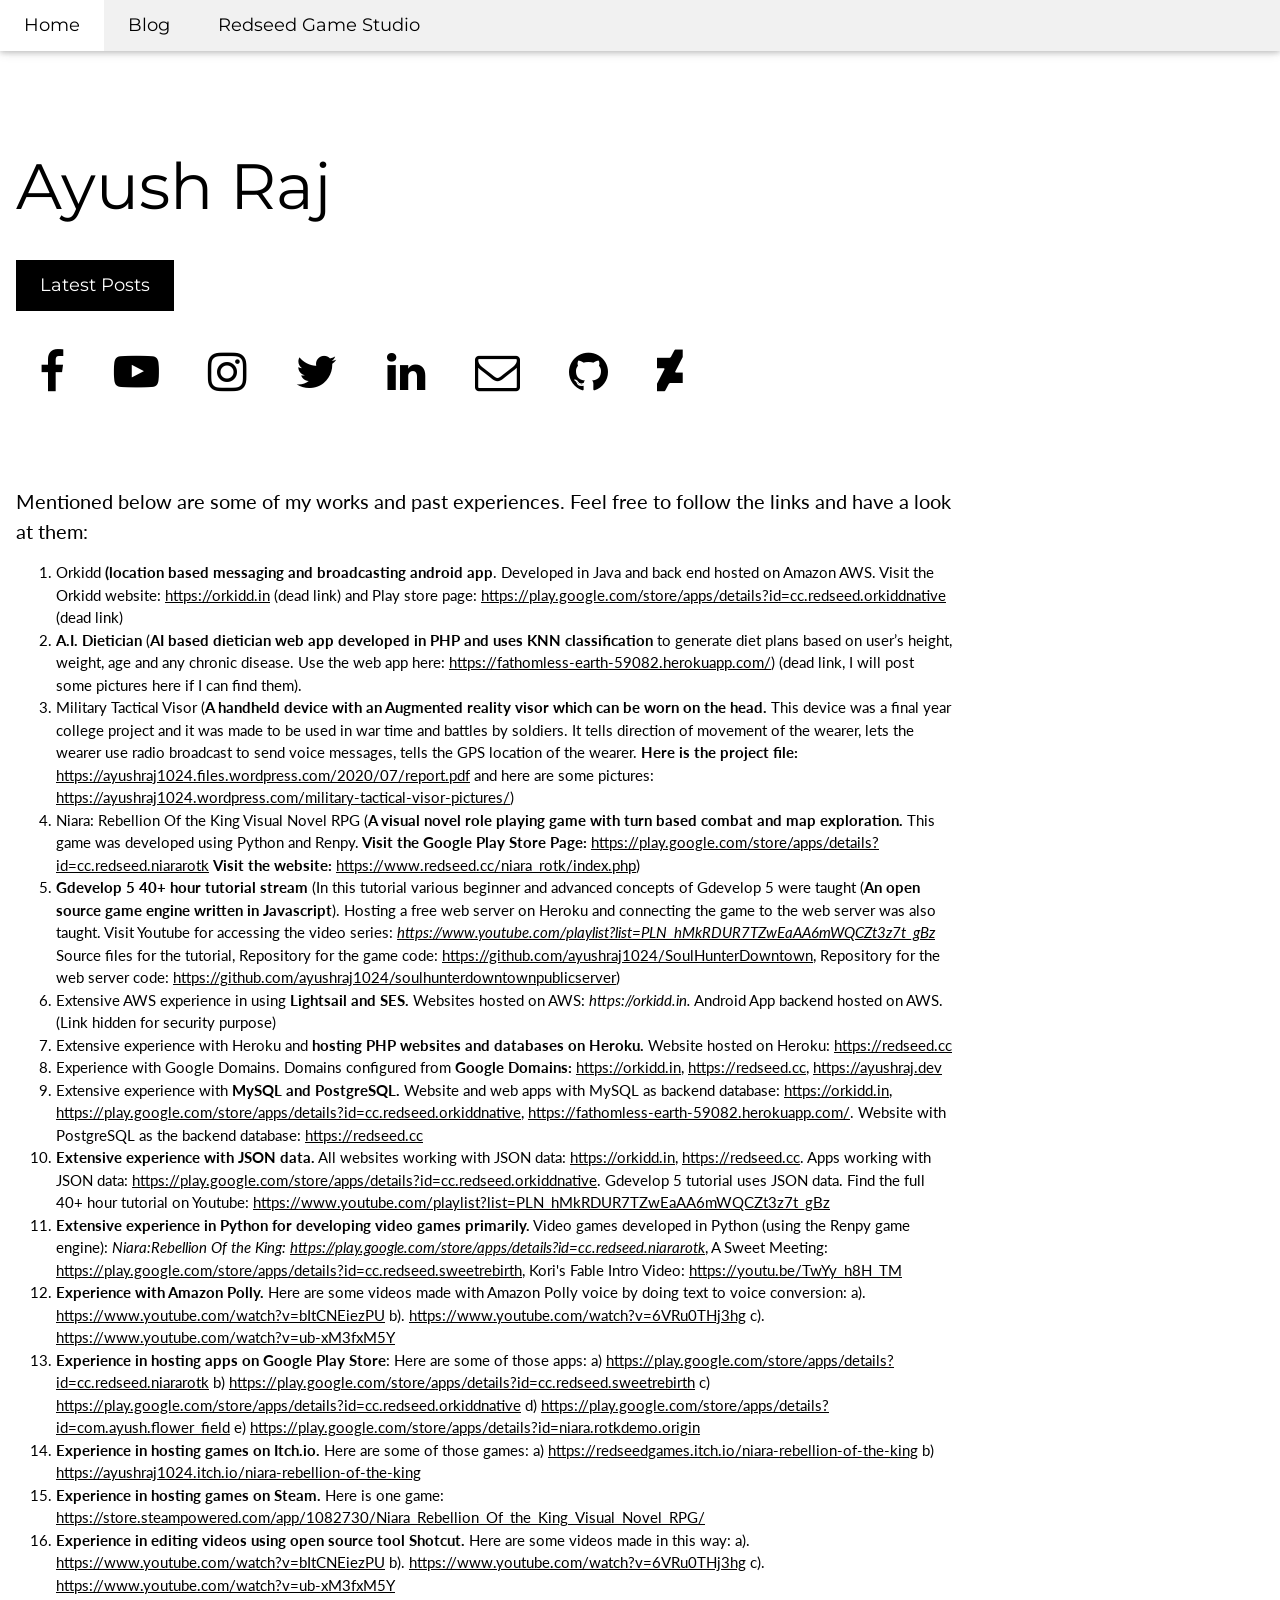
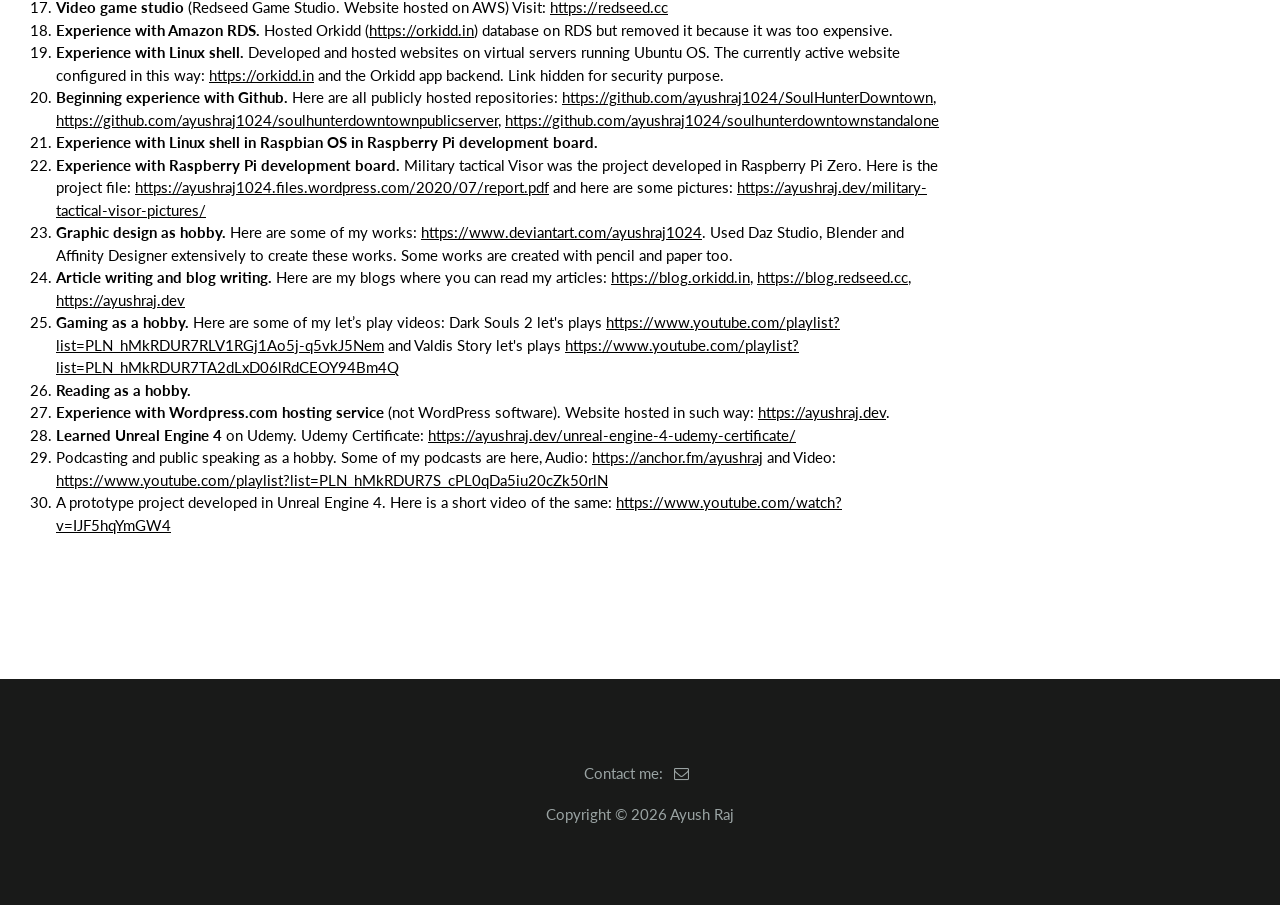
==== commit 7f4aeb0b: "ayushraj.cc to ayushraj.dev" ====
--- a/index.html
+++ b/index.html
@@ -40,7 +40,7 @@
 <div class="w3-top">
   <div class="w3-bar w3-light-grey w3-card w3-left-align w3-large">
     <a class="w3-bar-item w3-button w3-hide-medium w3-hide-large w3-right w3-padding-large w3-hover-white w3-large w3-light-grey" href="javascript:void(0);" onclick="myFunction()" title="Toggle Navigation Menu"><i class="fa fa-bars"></i></a>
-    <a href="https://ayushraj.cc" class="w3-bar-item w3-button w3-padding-large w3-white">Home</a>
+    <a href="https://ayushraj.dev" class="w3-bar-item w3-button w3-padding-large w3-white">Home</a>
     <a href="https://ayushraj1024.wordpress.com" class="w3-bar-item w3-button w3-hide-small w3-padding-large w3-hover-white">Blog</a>
     <a href="https://redseed.cc" class="w3-bar-item w3-button w3-hide-small w3-padding-large w3-hover-white">Redseed Game Studio</a>
   </div>
@@ -83,7 +83,7 @@
                 <li><strong>Gdevelop 5 40+ hour tutorial stream</strong> (In this tutorial various beginner and advanced concepts of Gdevelop 5 were taught (<strong>An open source game engine written in Javascript</strong>). Hosting a free web server on Heroku and connecting the game to the web server was also taught. Visit Youtube for accessing the video series:<em> <a href="https://www.youtube.com/playlist?list=PLN_hMkRDUR7TZwEaAA6mWQCZt3z7t_gBz">https://www.youtube.com/playlist?list=PLN_hMkRDUR7TZwEaAA6mWQCZt3z7t_gBz</a></em> Source files for the tutorial, Repository for the game code: <a href="https://github.com/ayushraj1024/SoulHunterDowntown">https://github.com/ayushraj1024/SoulHunterDowntown</a>, Repository for the web server code: <a href="https://github.com/ayushraj1024/soulhunterdowntownpublicserver">https://github.com/ayushraj1024/soulhunterdowntownpublicserver</a>)</li>
                 <li>Extensive AWS experience in using<strong> Lightsail and SES. </strong>Websites hosted on AWS: <em>https://orkidd.in.</em> Android App backend hosted on AWS. (Link hidden for security purpose)</li>
                 <li>Extensive experience with Heroku and <strong>hosting PHP websites and databases on Heroku.</strong> Website hosted on Heroku: <a href="https://redseed.cc">https://redseed.cc</a></li>
-                <li>Experience with Google Domains. Domains configured from <strong>Google Domains:</strong> <a href="https://orkidd.in">https://orkidd.in</a>, <a href="https://redseed.cc">https://redseed.cc</a>, <a href="https://ayushraj.cc">https://ayushraj.cc</a></li>
+                <li>Experience with Google Domains. Domains configured from <strong>Google Domains:</strong> <a href="https://orkidd.in">https://orkidd.in</a>, <a href="https://redseed.cc">https://redseed.cc</a>, <a href="https://ayushraj.dev">https://ayushraj.dev</a></li>
                 <li>Extensive experience with <strong>MySQL and PostgreSQL.</strong> Website and web apps with MySQL as backend database: <a href="https://orkidd.in">https://orkidd.in</a>, <a href="https://play.google.com/store/apps/details?id=cc.redseed.orkiddnative">https://play.google.com/store/apps/details?id=cc.redseed.orkiddnative</a>, <a href="https://fathomless-earth-59082.herokuapp.com/">https://fathomless-earth-59082.herokuapp.com/</a>. Website with PostgreSQL as the backend database: <a href="https://redseed.cc">https://redseed.cc</a></li>
                 <li><strong>Extensive experience with JSON data.</strong> All websites working with JSON data: <a href="https://orkidd.in">https://orkidd.in</a>, <a href="https://redseed.cc">https://redseed.cc</a>. Apps working with JSON data: <a href="https://play.google.com/store/apps/details?id=cc.redseed.orkiddnative">https://play.google.com/store/apps/details?id=cc.redseed.orkiddnative</a>. Gdevelop 5 tutorial uses JSON data. Find the full 40+ hour tutorial on Youtube: <a href="https://www.youtube.com/playlist?list=PLN_hMkRDUR7TZwEaAA6mWQCZt3z7t_gBz">https://www.youtube.com/playlist?list=PLN_hMkRDUR7TZwEaAA6mWQCZt3z7t_gBz</a></li>
                 <li><strong>Extensive experience in Python for developing video games primarily.</strong> Video games developed in Python (using the Renpy game engine): <em>Niara:Rebellion Of the King: <a href="https://play.google.com/store/apps/details?id=cc.redseed.niararotk">https://play.google.com/store/apps/details?id=cc.redseed.niararotk</a></em>, A Sweet Meeting: <a href="https://play.google.com/store/apps/details?id=cc.redseed.sweetrebirth">https://play.google.com/store/apps/details?id=cc.redseed.sweetrebirth</a>, Kori's Fable Intro Video: <a href="https://youtu.be/TwYy_h8H_TM">https://youtu.be/TwYy_h8H_TM</a></li>
@@ -97,13 +97,13 @@
                 <li><strong>Experience with Linux shell.</strong> Developed and hosted websites on virtual servers running Ubuntu OS. The currently active website configured in this way: <a href="https://orkidd.in">https://orkidd.in</a> and the Orkidd app backend. Link hidden for security purpose.</li>
                 <li><strong>Beginning experience with Github.</strong> Here are all publicly hosted repositories: <a href="https://github.com/ayushraj1024/SoulHunterDowntown">https://github.com/ayushraj1024/SoulHunterDowntown</a>, <a href="https://github.com/ayushraj1024/soulhunterdowntownpublicserver">https://github.com/ayushraj1024/soulhunterdowntownpublicserver</a>, <a href="https://github.com/ayushraj1024/soulhunterdowntownstandalone">https://github.com/ayushraj1024/soulhunterdowntownstandalone</a></li>
                 <li><strong>Experience with Linux shell in Raspbian OS in Raspberry Pi development board.</strong></li>
-                <li><strong>Experience with Raspberry Pi development board.</strong> Military tactical Visor was the project developed in Raspberry Pi Zero. Here is the project file: <a href="https://ayushraj1024.files.wordpress.com/2020/07/report.pdf">https://ayushraj1024.files.wordpress.com/2020/07/report.pdf</a> and here are some pictures: <a href="https://ayushraj.cc/military-tactical-visor-pictures/">https://ayushraj.cc/military-tactical-visor-pictures/</a></li>
+                <li><strong>Experience with Raspberry Pi development board.</strong> Military tactical Visor was the project developed in Raspberry Pi Zero. Here is the project file: <a href="https://ayushraj1024.files.wordpress.com/2020/07/report.pdf">https://ayushraj1024.files.wordpress.com/2020/07/report.pdf</a> and here are some pictures: <a href="https://ayushraj.dev/military-tactical-visor-pictures/">https://ayushraj.dev/military-tactical-visor-pictures/</a></li>
                 <li><strong>Graphic design as hobby.</strong> Here are some of my works: <a href="https://www.deviantart.com/ayushraj1024">https://www.deviantart.com/ayushraj1024</a>. Used Daz Studio, Blender and Affinity Designer extensively to create these works. Some works are created with pencil and paper too.</li>
-                <li><strong>Article writing and blog writing.</strong> Here are my blogs where you can read my articles: <a href="https://blog.orkidd.in">https://blog.orkidd.in</a>, <a href="https://blog.redseed.cc">https://blog.redseed.cc</a>, <a href="https://ayushraj.cc">https://ayushraj.cc</a></li>
+                <li><strong>Article writing and blog writing.</strong> Here are my blogs where you can read my articles: <a href="https://blog.orkidd.in">https://blog.orkidd.in</a>, <a href="https://blog.redseed.cc">https://blog.redseed.cc</a>, <a href="https://ayushraj.dev">https://ayushraj.dev</a></li>
                 <li><strong>Gaming as a hobby.</strong> Here are some of my let’s play videos: Dark Souls 2 let's plays <a href="https://www.youtube.com/playlist?list=PLN_hMkRDUR7RLV1RGj1Ao5j-q5vkJ5Nem">https://www.youtube.com/playlist?list=PLN_hMkRDUR7RLV1RGj1Ao5j-q5vkJ5Nem</a> and Valdis Story let's plays <a href="https://www.youtube.com/playlist?list=PLN_hMkRDUR7TA2dLxD06lRdCEOY94Bm4Q">https://www.youtube.com/playlist?list=PLN_hMkRDUR7TA2dLxD06lRdCEOY94Bm4Q</a></li>
                 <li><strong>Reading as a hobby.</strong></li>
-                <li><strong>Experience with Wordpress.com hosting service</strong> (not WordPress software). Website hosted in such way: <a href="https://ayushraj.cc">https://ayushraj.cc</a>.</li>
-                <li><strong>Learned Unreal Engine 4</strong> on Udemy. Udemy Certificate: <a href="https://ayushraj.cc/unreal-engine-4-udemy-certificate/">https://ayushraj.cc/unreal-engine-4-udemy-certificate/</a></li>
+                <li><strong>Experience with Wordpress.com hosting service</strong> (not WordPress software). Website hosted in such way: <a href="https://ayushraj.dev">https://ayushraj.dev</a>.</li>
+                <li><strong>Learned Unreal Engine 4</strong> on Udemy. Udemy Certificate: <a href="https://ayushraj.dev/unreal-engine-4-udemy-certificate/">https://ayushraj.dev/unreal-engine-4-udemy-certificate/</a></li>
                 <li>Podcasting and public speaking as a hobby. Some of my podcasts are here, Audio: <a href="https://anchor.fm/ayushraj">https://anchor.fm/ayushraj</a> and Video: <a href="https://www.youtube.com/playlist?list=PLN_hMkRDUR7S_cPL0qDa5iu20cZk50rlN">https://www.youtube.com/playlist?list=PLN_hMkRDUR7S_cPL0qDa5iu20cZk50rlN</a></li>
                 <li>A prototype project developed in Unreal Engine 4. Here is a short video of the same: <a href="https://www.youtube.com/watch?v=IJF5hqYmGW4">https://www.youtube.com/watch?v=IJF5hqYmGW4</a></li>
               </ol>
